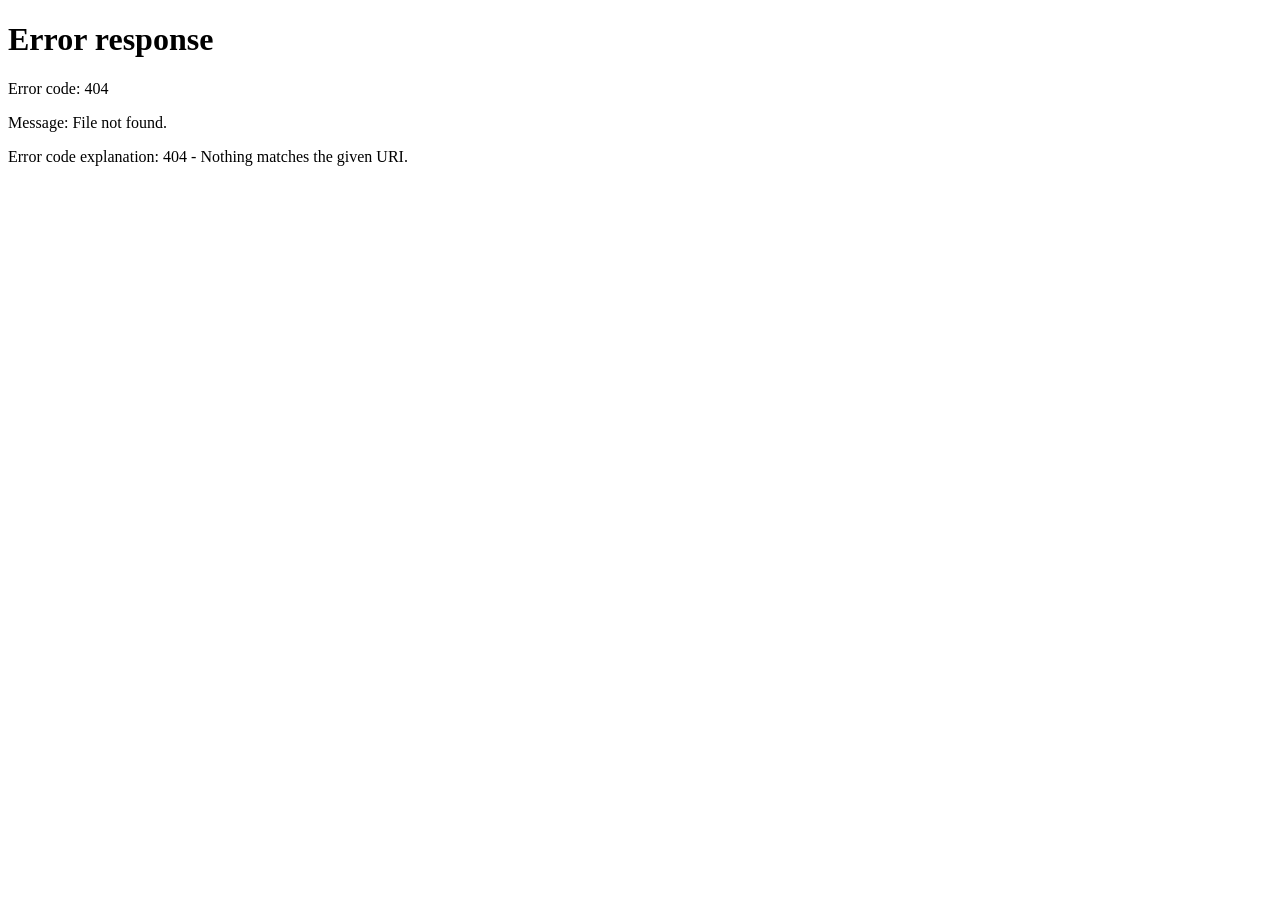
==== index.html @ bf9f5733 "Initial frontend push: Agency Social Hub UI, login, and operations scripts" ====
<!DOCTYPE html>
<html lang="en">
<head>
  <meta charset="UTF-8">
  <meta name="viewport" content="width=device-width, initial-scale=1.0">
  <title>Iryax Global | Social Media Publishing & Client Automation Engine</title>
  <link rel="stylesheet" href="styles.css?v=20261110_v3">
</head>
<body>
  <div class="app-layout">
    
    <!-- Sidebar -->
    <aside class="sidebar">
      <div class="brand">
        <div class="brand-icon">
          <svg viewBox="0 0 24 24" fill="none" stroke="currentColor" stroke-width="2.5" stroke-linecap="round" stroke-linejoin="round">
            <path d="M18 8A6 6 0 0 0 6 8c0 7-3 9-3 9h18s-3-2-3-9"></path>
            <path d="M13.73 21a2 2 0 0 1-3.46 0"></path>
          </svg>
        </div>
        <div>
          <div class="brand-title">
            Iryax Global
          </div>
          <span class="brand-badge">Agency Social Hub</span>
        </div>
      </div>

      <nav class="nav-menu">
        <div class="nav-section-title">Navigation</div>
        <button class="nav-btn active" data-tab="tab-activity">
          <svg viewBox="0 0 24 24" fill="none" stroke="currentColor" stroke-width="2"><path d="M22 12h-4l-3 9L9 3l-3 9H2"/></svg>
          <span>Live Activity</span>
        </button>
        <button class="nav-btn" data-tab="tab-clients">
          <svg viewBox="0 0 24 24" fill="none" stroke="currentColor" stroke-width="2"><path d="M17 21v-2a4 4 0 0 0-4-4H5a4 4 0 0 0-4 4v2"/><circle cx="9" cy="7" r="4"/><path d="M23 21v-2a4 4 0 0 0-3-3.87"/><path d="M16 3.13a4 4 0 0 1 0 7.75"/></svg>
          <span>Client Directory</span>
        </button>
        <button class="nav-btn" data-tab="tab-simulate">
          <svg viewBox="0 0 24 24" fill="none" stroke="currentColor" stroke-width="2"><polygon points="5 3 19 12 5 21 5 3"/></svg>
          <span>Send Post Alert</span>
        </button>
        
        <div class="nav-section-title" style="margin-top: 12px;">Configuration</div>
        <button class="nav-btn" data-tab="tab-settings">
          <svg viewBox="0 0 24 24" fill="none" stroke="currentColor" stroke-width="2"><circle cx="12" cy="12" r="3"/><path d="M19.4 15a1.65 1.65 0 0 0 .33 1.82l.06.06a2 2 0 0 1 0 2.83 2 2 0 0 1-2.83 0l-.06-.06a1.65 1.65 0 0 0-1.82-.33 1.65 1.65 0 0 0-1 1.51V21a2 2 0 0 1-2 2 2 2 0 0 1-2-2v-.09A1.65 1.65 0 0 0 9 19.4a1.65 1.65 0 0 0-1.82.33l-.06.06a2 2 0 0 1-2.83 0 2 2 0 0 1 0-2.83l.06-.06a1.65 1.65 0 0 0 .33-1.82 1.65 1.65 0 0 0-1.51-1H3a2 2 0 0 1-2-2 2 2 0 0 1 2-2h.09A1.65 1.65 0 0 0 4.6 9a1.65 1.65 0 0 0-.33-1.82l-.06-.06a2 2 0 0 1 0-2.83 2 2 0 0 1 2.83 0l.06.06a1.65 1.65 0 0 0 1.82.33H9a1.65 1.65 0 0 0 1-1.51V3a2 2 0 0 1 2-2 2 2 0 0 1 2 2v.09a1.65 1.65 0 0 0 1 1.51 1.65 1.65 0 0 0 1.82-.33l.06-.06a2 2 0 0 1 2.83 0 2 2 0 0 1 0 2.83l-.06.06a1.65 1.65 0 0 0-.33 1.82V9a1.65 1.65 0 0 0 1.51 1H21a2 2 0 0 1 2 2 2 2 0 0 1-2 2h-.09a1.65 1.65 0 0 0-1.51 1z"/></svg>
          <span>Meta API & Settings</span>
        </button>
      </nav>

      <div class="sidebar-footer">
        <div class="system-status-box">
          <span class="status-beacon"></span>
          <span id="connection-status" role="status">Checking connection…</span>
        </div>
      </div>
    </aside>

    <!-- Main Content -->
    <main class="main-content">
      
      <!-- Top Bar -->
      <div class="top-bar">
        <div class="top-bar-left">
          <h1 class="page-title" id="view-title">Live Activity & Notifications</h1>
          <p class="page-subtitle" id="view-subtitle">Real-time social media publishing events and automated client WhatsApp alerts.</p>
        </div>
        <div class="top-actions"><button class="btn btn-secondary" id="btn-logout">Sign out</button>
          <button class="btn btn-secondary" id="btn-refresh-data" title="Refresh all data">
            <svg viewBox="0 0 24 24" fill="none" stroke="currentColor" stroke-width="2"><polyline points="23 4 23 10 17 10"/><polyline points="1 20 1 14 7 14"/><path d="M3.51 9a9 9 0 0 1 14.85-3.36L23 10M1 14l4.64 4.36A9 9 0 0 0 20.49 15"/></svg>
            <span>Sync</span>
          </button>
          <button class="btn btn-primary" id="btn-quick-post">
            <svg viewBox="0 0 24 24" fill="none" stroke="currentColor" stroke-width="2"><line x1="12" y1="5" x2="12" y2="19"/><line x1="5" y1="12" x2="19" y2="12"/></svg>
            <span>Send Alert</span>
          </button>
        </div>
      </div>

      <!-- Tab 1: Live Activity -->
      <div id="tab-activity" class="tab-content active">
        <div class="metrics-row">
          <div class="metric-box">
            <div class="metric-top-bar">
              <span class="metric-header">Total Posts</span>
              <div class="metric-icon-wrap" style="color: #4f46e5; background: #eef2ff;">
                <svg viewBox="0 0 24 24" width="18" height="18" fill="none" stroke="currentColor" stroke-width="2"><rect x="2" y="2" width="20" height="20" rx="5" ry="5"/><path d="M16 11.37A4 4 0 1 1 12.63 8 4 4 0 0 1 16 11.37z"/></svg>
              </div>
            </div>
            <div class="metric-val" id="metric-total-posts">0</div>
            <div class="metric-sub">Published to Instagram & FB</div>
          </div>
          <div class="metric-box">
            <div class="metric-top-bar">
              <span class="metric-header">WhatsApp Alerts</span>
              <div class="metric-icon-wrap" style="color: #10b981; background: #ecfdf5;">
                <svg viewBox="0 0 24 24" width="18" height="18" fill="none" stroke="currentColor" stroke-width="2"><path d="M21 11.5a8.38 8.38 0 0 1-.9 3.8 8.5 8.5 0 0 1-7.6 4.7 8.38 8.38 0 0 1-3.8-.9L3 21l1.9-5.7a8.38 8.38 0 0 1-.9-3.8 8.5 8.5 0 0 1 4.7-7.6 8.38 8.38 0 0 1 3.8-.9h.5a8.48 8.48 0 0 1 8 8v.5z"/></svg>
              </div>
            </div>
            <div class="metric-val" id="metric-delivered-notifs">0</div>
            <div class="metric-sub">Confirmed alerts sent to clients</div>
          </div>
          <div class="metric-box">
            <div class="metric-top-bar">
              <span class="metric-header">Read Rate</span>
              <div class="metric-icon-wrap" style="color: #8b5cf6; background: #f5f3ff;">
                <svg viewBox="0 0 24 24" width="18" height="18" fill="none" stroke="currentColor" stroke-width="2"><polyline points="20 6 9 17 4 12"/></svg>
              </div>
            </div>
            <div class="metric-val" id="metric-read-rate">100%</div>
            <div class="metric-sub">Blue Ticks confirmed</div>
          </div>
          <div class="metric-box">
            <div class="metric-top-bar">
              <span class="metric-header">Directory Clients</span>
              <div class="metric-icon-wrap" style="color: #0284c7; background: #f0f9ff;">
                <svg viewBox="0 0 24 24" width="18" height="18" fill="none" stroke="currentColor" stroke-width="2"><path d="M17 21v-2a4 4 0 0 0-4-4H5a4 4 0 0 0-4 4v2"/><circle cx="9" cy="7" r="4"/><path d="M23 21v-2a4 4 0 0 0-3-3.87"/><path d="M16 3.13a4 4 0 0 1 0 7.75"/></svg>
              </div>
            </div>
            <div class="metric-val" id="metric-total-clients">0</div>
            <div class="metric-sub">Active in the client directory</div>
          </div>
        </div>

        <div class="card">
          <div class="card-toolbar">
            <div class="toolbar-left">
              <h3 class="card-title" style="font-size: 15px; font-weight: 700; color: #0f172a;">Recent Publishing & WhatsApp Log</h3>
            </div>
          </div>
          <div class="table-responsive">
            <table class="data-table">
              <thead>
                <tr>
                  <th>Post ID</th>
                  <th>Client</th>
                  <th>Platform</th>
                  <th>Caption</th>
                  <th>Status</th>
                  <th>WhatsApp Alert</th>
                  <th>Published At</th>
                  <th style="text-align: right;">Action</th>
                </tr>
              </thead>
              <tbody id="posts-table-body">
                <tr>
                  <td colspan="8" style="text-align: center; color: var(--text-muted); padding: 36px;">Loading recent activity...</td>
                </tr>
              </tbody>
            </table>
          </div>
        </div>
      </div>

      <!-- Tab 2: Clients (Excel) -->
      <div id="tab-clients" class="tab-content">
        <div class="card">
          <div class="card-toolbar">
            <div class="toolbar-left">
              <div class="search-box">
                <svg viewBox="0 0 24 24" fill="none" stroke="currentColor" stroke-width="2"><circle cx="11" cy="11" r="8"/><line x1="21" y1="21" x2="16.65" y2="16.65"/></svg>
                <input type="text" id="client-search-input" class="search-input" placeholder="Search by client, ID, Instagram handle, or phone...">
              </div>
              <span class="client-count-chip" id="client-count-chip">Synced from the client directory</span>
            </div>
            <div class="toolbar-actions">
              <button class="btn btn-secondary" id="btn-sync-instagram" style="gap: 8px;">
                <svg viewBox="0 0 24 24" width="16" height="16" fill="none" stroke="currentColor" stroke-width="2">
                  <rect x="2" y="2" width="20" height="20" rx="5" ry="5"/>
                  <path d="M16 11.37A4 4 0 1 1 12.63 8 4 4 0 0 1 16 11.37z"/>
                  <line x1="17.5" y1="6.5" x2="17.51" y2="6.5"/>
                </svg>
                <span>Sync Instagram Now</span>
              </button>
              <button class="btn btn-primary" id="btn-open-add-client">
                <svg viewBox="0 0 24 24" width="16" height="16" fill="none" stroke="currentColor" stroke-width="2"><line x1="12" y1="5" x2="12" y2="19"/><line x1="5" y1="12" x2="19" y2="12"/></svg>
                <span>Add Client</span>
              </button>
            </div>
          </div>
          
          <div class="table-responsive">
            <table class="data-table clients-directory-table">
              <thead>
                <tr>
                  <th style="width: 96px;">Client ID</th>
                  <th>Company / Client</th>
                  <th>Social Channels</th>
                  <th>WhatsApp Alert Recipients</th>
                  <th style="width: 100px;">Status</th>
                  <th style="text-align: right; width: 220px;">Actions</th>
                </tr>
              </thead>
              <tbody id="clients-table-body">
                <tr>
                  <td colspan="6" style="text-align: center; color: var(--text-muted); padding: 36px;">Reading the client directory...</td>
                </tr>
              </tbody>
            </table>
          </div>
        </div>
      </div>

      <!-- Tab 3: Send Alert Workflow -->
      <div id="tab-simulate" class="tab-content">
        <div class="card" style="max-width: 800px;">
          <div class="card-toolbar">
            <h3 class="card-title" style="font-size: 16px; font-weight: 700; color: #0f172a;">Send a Notification for an Existing Post</h3>
          </div>
          
          <div style="padding: 24px 24px 0 24px;">
            <div class="trust-banner">
              <svg viewBox="0 0 24 24" width="20" height="20" fill="none" stroke="#16a34a" stroke-width="2">
                <circle cx="12" cy="12" r="10"/><path d="M12 16v-4"/><path d="M12 8h.01"/>
              </svg>
              <div>
                <strong>Automated Client Routing:</strong> Select a client below. The system automatically reads their WhatsApp recipient number from <code>the client directory</code> and sends the alert through the sender configured in Settings.
              </div>
            </div>
          </div>

          <form id="simulate-form" style="padding: 16px 24px 24px 24px;">
            <div class="form-group">
              <label for="sim-select-client">Target Client (Resolved from the client directory)</label>
              <select id="sim-select-client" class="form-control">
                <!-- Dynamically populated from the client directory -->
              </select>
              <span class="form-hint">The client's Page ID and WhatsApp destination are matched dynamically.</span>
            </div>

            <div class="form-group">
              <label for="sim-post-caption">Post Caption</label>
              <textarea id="sim-post-caption" class="form-control" rows="3">Excited to announce our new update! Visit our website to learn more. #Announcement</textarea>
            </div>

            <div class="form-group">
              <label for="sim-post-url">Live Post URL</label>
              <input type="url" id="sim-post-url" class="form-control" placeholder="https://www.facebook.com/your-post-id" required>
            </div>

            <button type="submit" class="btn btn-primary btn-block" id="btn-submit-simulation" style="padding: 12px;">
              <span>Send WhatsApp Notification</span>
            </button>
          </form>

          <div id="simulation-result-box" style="display: none; padding: 0 24px 24px 24px;">
            <div class="diagnostic-alert success" id="sim-alert">
              <div>
                <strong id="sim-result-title" style="display: block; font-size: 14px;">Notification Dispatched Successfully</strong>
                <div id="sim-result-details" style="margin-top: 6px; font-size: 13px; line-height: 1.6;"></div>
              </div>
            </div>
          </div>
        </div>
      </div>

      <!-- Tab 4: Meta API Settings -->
      <div id="tab-settings" class="tab-content">
        <div style="max-width: 800px;">
          <div id="settings-feedback-box" style="display: none;" class="diagnostic-alert">
            <span id="settings-feedback-text"></span>
          </div>

          <div class="trust-banner">
            <svg viewBox="0 0 24 24" width="20" height="20" fill="none" stroke="currentColor" stroke-width="2">
              <path d="M12 22s8-4 8-10V5l-8-3-8 3v7c0 6 8 10 8 10z"/>
            </svg>
            <div>
              <strong>Secure Backend Storage:</strong> Credentials are saved directly into your local <code>.env</code> file. They are never exposed in browser source code.
            </div>
          </div>

          <div class="card">
            <div class="card-toolbar">
              <div>
                <h3 class="card-title" style="font-size: 16px; font-weight: 700; color: #0f172a;">Meta WhatsApp Cloud API Configuration</h3>
                <p style="font-size: 13px; color: var(--text-secondary); margin-top: 3px;">Active sender: <strong>+91 90104 80101</strong> (Iryax / Phone ID: 1356566347541367)</p>
              </div>
              <button class="btn btn-secondary" id="btn-test-wa-settings">
                <span>Test Connection</span>
              </button>
            </div>
            
            <form id="settings-form" style="padding: 24px;">
              <div class="form-group">
                <label for="cfg-phone-id">WhatsApp Phone Number ID</label>
                <input type="text" id="cfg-phone-id" class="form-control" placeholder="e.g. 1356566347541367">
                <span class="form-hint">Found in Meta Developer Portal ➔ WhatsApp ➔ API Setup</span>
              </div>

              <div class="form-group">
                <label for="cfg-waba-id">WhatsApp Business Account ID (WABA ID)</label>
                <input type="text" id="cfg-waba-id" class="form-control" placeholder="e.g. 1718319859454686">
              </div>

              <div class="form-group">
                <div style="display: flex; justify-content: space-between; align-items: center; margin-bottom: 6px;">
                  <label for="cfg-token" style="margin-bottom: 0;">Permanent Meta Access Token</label>
                  <span id="token-status-badge" class="badge badge-warning">Write-Only</span>
                </div>
                <input type="password" id="cfg-token" class="form-control" placeholder="•••••••••••••••• (Leave blank to keep active token)" autocomplete="new-password">
                <span class="form-hint">For 24/7 uninterrupted operation, generate a permanent System User Token in Meta Business Suite.</span>
              </div>

              <div class="form-group">
                <label for="cfg-slack">Slack Alerts Webhook URL (Optional)</label>
                <input type="url" id="cfg-slack" class="form-control" placeholder="https://hooks.slack.com/services/...">
              </div>

              <button type="submit" class="btn btn-primary" id="btn-save-cfg">
                <span>Save Configuration</span>
              </button>
            </form>
          </div>
        </div>
      </div>

    </main>
  </div>

  <!-- Add Client Modal -->
  <div class="modal-overlay" id="add-client-modal">
    <div class="modal-box">
      <div class="modal-head">
        <h3 class="card-title">Add Client to the client directory</h3>
        <button class="modal-close" id="btn-close-modal">&times;</button>
      </div>
      <form id="add-client-form" class="modal-body">
        <div class="form-group">
          <label for="new-client-id">Client ID</label>
          <input type="text" id="new-client-id" class="form-control" placeholder="e.g. CLIENT_006" required>
        </div>
        <div style="background: #f8fafc; border: 1px solid #e2e8f0; border-radius: 8px; padding: 12px; margin-bottom: 14px;">
          <div style="font-size: 11px; font-weight: 700; color: #475569; text-transform: uppercase; letter-spacing: 0.5px; margin-bottom: 8px;">Display Details (Company Info)</div>
          <div class="form-group" style="margin-bottom: 8px;">
            <label for="new-client-name">Company / Client Name</label>
            <input type="text" id="new-client-name" class="form-control" placeholder="e.g. Serum Lab" required>
          </div>
          <div class="form-group" style="margin-bottom: 0;">
            <label for="new-company-number">Company Phone Number <span style="font-weight: normal; color: var(--text-muted);">(For Info / Reference)</span></label>
            <div style="display: flex; align-items: center;">
              <span style="background: #e2e8f0; border: 1px solid #cbd5e1; border-right: none; border-radius: 6px 0 0 6px; padding: 0 10px; height: 38px; display: inline-flex; align-items: center; font-size: 14px; font-weight: 700; color: #475569;">+</span>
              <input type="tel" id="new-company-number" class="form-control" placeholder="919014424455" style="border-radius: 0 6px 6px 0; height: 38px;">
            </div>
            <span class="form-hint" style="font-size: 11px; color: var(--text-muted); margin-top: 3px; display: block;">Official company / office phone number for display & general reference.</span>
          </div>
        </div>
        <div class="form-group">
          <label for="new-page-id">Facebook Page ID <span style="font-weight: normal; color: var(--text-muted);">(Optional if Instagram provided)</span></label>
          <input type="text" id="new-page-id" class="form-control" placeholder="e.g. 116439281052574">
        </div>
        <div class="form-group">
          <label for="new-instagram-handle">Instagram Handle <span style="font-weight: normal; color: var(--text-muted);">(Optional if Facebook provided)</span></label>
          <input type="text" id="new-instagram-handle" class="form-control" placeholder="e.g. @serum_labs">
        </div>
        <div class="form-group">
          <label for="new-client-template" style="display: flex; justify-content: space-between; align-items: center;">
            <span>WhatsApp Message Template</span>
            <span style="font-size: 10px; font-weight: 600; color: #2563eb; background: #eff6ff; padding: 2px 7px; border-radius: 6px; text-transform: uppercase;">Per-client format</span>
          </label>
          <select id="new-client-template" class="form-control" style="font-size: 13px;">
            <option value="">Default (Photo Header + Post Link)</option>
            <option value="business_ig_media_link_alert">📸 Photo Header + Post Link (Image + URL)</option>
            <option value="business_post_link_exact">🔗 Post Link Alert (Text Only)</option>
            <option value="business_media_post_alert">🖼️ Photo Header Only (No URL)</option>
            <option value="business_compact_engagement">⚡ Compact Engagement (Clean Greeting + Post Link)</option>
            <option value="business_post_published_link_alert">📝 Detailed Post Alert (Greeting + Caption + Link)</option>
            <option value="tms_post_published_alert">🏢 TMS Service Alert (Team TMS Format)</option>
          </select>
          <span class="form-hint" style="font-size: 11px; color: var(--text-muted); margin-top: 3px; display: block;">Select which WhatsApp template format is dispatched when a post goes live.</span>
        </div>
        <div style="margin: 18px 0 10px 0; border-top: 1px solid #e2e8f0; padding-top: 14px;">
          <div style="display: flex; justify-content: space-between; align-items: center; margin-bottom: 8px;">
            <div>
              <span style="font-size: 12px; font-weight: 700; color: #334155; text-transform: uppercase; letter-spacing: 0.5px;">Contact Persons & WhatsApp Alert Numbers</span>
              <span style="display: block; font-size: 11px; color: var(--text-muted); margin-top: 2px;">Add as many recipients as needed. Every number gets personalized alerts with their own name.</span>
            </div>
            <button type="button" id="btn-add-contact-row" class="btn btn-xs btn-outline-primary" style="font-size: 11px; padding: 5px 12px; display: inline-flex; align-items: center; gap: 5px; border-radius: 6px; font-weight: 600;">
              <span style="font-weight: bold; font-size: 13px; line-height: 1;">+</span>
              <span>Add Recipient</span>
            </button>
          </div>
          <div id="new-contacts-list" style="display: flex; flex-direction: column; gap: 12px;"></div>
        </div>
        <button type="submit" class="btn btn-primary btn-block" style="margin-top: 16px; padding: 12px;">
          <span>Save Client</span>
        </button>
      </form>
    </div>
  </div>

  <!-- Edit Client Modal -->
  <div class="modal-overlay" id="edit-client-modal">
    <div class="modal-box">
      <div class="modal-head">
        <h3 class="card-title">Edit Client Details</h3>
        <button class="modal-close" id="btn-close-edit-modal">&times;</button>
      </div>
      <form id="edit-client-form" class="modal-body">
        <input type="hidden" id="edit-row-index">
        <div class="form-group">
          <label for="edit-client-id">Client ID</label>
          <input type="text" id="edit-client-id" class="form-control" required>
        </div>
        <div style="background: #f8fafc; border: 1px solid #e2e8f0; border-radius: 8px; padding: 12px; margin-bottom: 14px;">
          <div style="font-size: 11px; font-weight: 700; color: #475569; text-transform: uppercase; letter-spacing: 0.5px; margin-bottom: 8px;">Display Details (Company Info)</div>
          <div class="form-group" style="margin-bottom: 8px;">
            <label for="edit-client-name">Company / Client Name</label>
            <input type="text" id="edit-client-name" class="form-control" required>
          </div>
          <div class="form-group" style="margin-bottom: 0;">
            <label for="edit-company-number">Company Phone Number <span style="font-weight: normal; color: var(--text-muted);">(For Info / Reference)</span></label>
            <div style="display: flex; align-items: center;">
              <span style="background: #e2e8f0; border: 1px solid #cbd5e1; border-right: none; border-radius: 6px 0 0 6px; padding: 0 10px; height: 38px; display: inline-flex; align-items: center; font-size: 14px; font-weight: 700; color: #475569;">+</span>
              <input type="tel" id="edit-company-number" class="form-control" placeholder="919014424455" style="border-radius: 0 6px 6px 0; height: 38px;">
            </div>
            <span class="form-hint" style="font-size: 11px; color: var(--text-muted); margin-top: 3px; display: block;">Official company / office phone number for display & general reference.</span>
          </div>
        </div>
        <div class="form-group">
          <label for="edit-page-id">Facebook Page ID <span style="font-weight: normal; color: var(--text-muted);">(Optional if Instagram provided)</span></label>
          <input type="text" id="edit-page-id" class="form-control" placeholder="e.g. 116439281052574">
        </div>
        <div class="form-group">
          <label for="edit-instagram-handle">Instagram Handle / ID <span style="font-weight: normal; color: var(--text-muted);">(Optional if Facebook provided)</span></label>
          <input type="text" id="edit-instagram-handle" class="form-control" placeholder="e.g. @serum_labs">
        </div>
        <div class="form-group">
          <label for="edit-client-template" style="display: flex; justify-content: space-between; align-items: center;">
            <span>WhatsApp Message Template</span>
            <span style="font-size: 10px; font-weight: 600; color: #2563eb; background: #eff6ff; padding: 2px 7px; border-radius: 6px; text-transform: uppercase;">Per-client format</span>
          </label>
          <select id="edit-client-template" class="form-control" style="font-size: 13px;">
            <option value="">Default (Photo Header + Post Link)</option>
            <option value="business_ig_media_link_alert">📸 Photo Header + Post Link (Image + URL)</option>
            <option value="business_post_link_exact">🔗 Post Link Alert (Text Only)</option>
            <option value="business_media_post_alert">🖼️ Photo Header Only (No URL)</option>
            <option value="business_compact_engagement">⚡ Compact Engagement (Clean Greeting + Post Link)</option>
            <option value="business_post_published_link_alert">📝 Detailed Post Alert (Greeting + Caption + Link)</option>
            <option value="tms_post_published_alert">🏢 TMS Service Alert (Team TMS Format)</option>
          </select>
          <span class="form-hint" style="font-size: 11px; color: var(--text-muted); margin-top: 3px; display: block;">Select which WhatsApp template format is dispatched when a post goes live.</span>
        </div>
        <div style="margin: 18px 0 10px 0; border-top: 1px solid #e2e8f0; padding-top: 14px;">
          <div style="display: flex; justify-content: space-between; align-items: center; margin-bottom: 8px;">
            <div>
              <span style="font-size: 12px; font-weight: 700; color: #334155; text-transform: uppercase; letter-spacing: 0.5px;">Contact Persons & WhatsApp Alert Numbers</span>
              <span style="display: block; font-size: 11px; color: var(--text-muted); margin-top: 2px;">Add as many recipients as needed. Every number gets personalized alerts with their own name.</span>
            </div>
            <button type="button" id="btn-edit-add-contact-row" class="btn btn-xs btn-outline-primary" style="font-size: 11px; padding: 5px 12px; display: inline-flex; align-items: center; gap: 5px; border-radius: 6px; font-weight: 600;">
              <span style="font-weight: bold; font-size: 13px; line-height: 1;">+</span>
              <span>Add Recipient</span>
            </button>
          </div>
          <div id="edit-contacts-list" style="display: flex; flex-direction: column; gap: 12px;"></div>
        </div>
        <div class="form-group">
          <label for="edit-status">Status</label>
          <select id="edit-status" class="form-control">
            <option value="Active">Active</option>
            <option value="Inactive">Inactive</option>
          </select>
        </div>
        <div style="display: flex; gap: 10px; margin-top: 24px;">
          <button type="button" class="btn btn-secondary" style="flex: 1;" id="btn-cancel-edit-modal">Cancel</button>
          <button type="submit" class="btn btn-primary" style="flex: 2;">Save Changes</button>
        </div>
      </form>
    </div>
  </div>

  <!-- Display Details Modal -->
  <div class="modal-overlay" id="view-client-modal">
    <div class="modal-box" style="max-width: 680px;">
      <div class="modal-head">
        <div style="display: flex; align-items: center; gap: 8px;">
          <svg viewBox="0 0 24 24" width="20" height="20" fill="none" stroke="#4f46e5" stroke-width="2"><circle cx="12" cy="12" r="10"/><line x1="12" y1="16" x2="12" y2="12"/><line x1="12" y1="8" x2="12.01" y2="8"/></svg>
          <h3 class="card-title" style="margin: 0; font-size: 17px;">Client Display Details</h3>
        </div>
        <button class="modal-close" id="btn-close-view-modal">&times;</button>
      </div>
      <div class="modal-body" style="padding: 18px 22px;">
        <!-- Company Info Header Card -->
        <div style="background: linear-gradient(135deg, #f8fafc 0%, #f1f5f9 100%); border: 1px solid #e2e8f0; border-radius: 10px; padding: 14px 16px; margin-bottom: 12px; display: flex; justify-content: space-between; align-items: center;">
          <div style="display: flex; gap: 12px; align-items: center;">
            <div id="view-client-avatar" class="company-avatar" style="width: 44px; height: 44px; font-size: 16px; border-radius: 10px;">CL</div>
            <div>
              <h2 id="view-company-name" style="margin: 0; font-size: 17px; font-weight: 700; color: #0f172a;">Company Name</h2>
              <div style="display: flex; align-items: center; gap: 8px; margin-top: 4px;">
                <span class="code-chip" id="view-client-id" style="font-size: 11px;">ID</span>
                <span id="view-status-badge"></span>
              </div>
            </div>
          </div>
        </div>

        <!-- Details Grid -->
        <div style="display: grid; grid-template-columns: 1fr; gap: 12px; margin-bottom: 14px;">
          <div class="view-details-row">
            <!-- Company Phone for Info -->
            <div style="border: 1px solid #e2e8f0; border-radius: 8px; padding: 12px 14px; background: #ffffff;">
              <div style="font-size: 11px; font-weight: 700; color: #64748b; text-transform: uppercase; letter-spacing: 0.5px; margin-bottom: 6px; display: flex; justify-content: space-between; align-items: center; gap: 6px;">
                <span>Company Phone</span>
                <span style="background: #eef2ff; color: #4338ca; padding: 1px 6px; border-radius: 4px; font-size: 9.5px; font-weight: 600; white-space: nowrap;">Office Reference</span>
              </div>
              <div id="view-company-phone-box" style="font-size: 14px; font-weight: 600; color: #1e293b; font-family: var(--font-mono); display: flex; align-items: center; flex-wrap: wrap; gap: 6px;">
                <!-- Filled via JS -->
              </div>
            </div>

            <!-- Social Media Channels -->
            <div style="border: 1px solid #e2e8f0; border-radius: 8px; padding: 12px 14px; background: #ffffff;">
              <div style="font-size: 11px; font-weight: 700; color: #64748b; text-transform: uppercase; letter-spacing: 0.5px; margin-bottom: 6px;">Connected Channels</div>
              <div style="display: flex; gap: 8px; flex-wrap: wrap;" id="view-social-channels">
                <!-- Filled via JS -->
              </div>
            </div>
          </div>

          <!-- Alert Recipients -->
          <div style="border: 1px solid #e2e8f0; border-radius: 8px; padding: 12px 14px; background: #ffffff;">
            <div style="font-size: 11px; font-weight: 700; color: #64748b; text-transform: uppercase; letter-spacing: 0.5px; margin-bottom: 8px; display: flex; justify-content: space-between; align-items: center;">
              <span>WhatsApp Alert Recipients</span>
              <span style="font-size: 10.5px; font-weight: normal; color: var(--text-muted); text-transform: none; letter-spacing: 0;">Receive live post publication alerts</span>
            </div>
            <div id="view-contacts-list" style="display: flex; flex-direction: column; gap: 6px;">
              <!-- Filled via JS -->
            </div>
          </div>

          <!-- Approved WhatsApp Alert Preview -->
          <div style="border: 1px solid #c7d2fe; border-radius: 8px; padding: 12px 14px; background: #f8faff;">
            <div style="font-size: 11px; font-weight: 700; color: #4338ca; text-transform: uppercase; letter-spacing: 0.5px; margin-bottom: 8px; display: flex; justify-content: space-between; align-items: center; gap: 8px;">
              <span style="display: flex; align-items: center; gap: 6px;">
                <svg viewBox="0 0 24 24" width="14" height="14" fill="none" stroke="currentColor" stroke-width="2"><path d="M21 15a2 2 0 0 1-2 2H7l-4 4V5a2 2 0 0 1 2-2h14a2 2 0 0 1 2 2z"/></svg>
                WhatsApp Notification Preview
              </span>
              <span style="background: #ecfdf5; color: #047857; padding: 2px 8px; border-radius: 4px; font-size: 10px; font-weight: 700; white-space: nowrap;">Meta Approved</span>
            </div>
            <div id="view-template-preview" style="font-family: -apple-system, BlinkMacSystemFont, 'Segoe UI', Roboto, Helvetica, Arial, sans-serif; font-size: 13px; line-height: 1.5; color: #1e293b;">
              <!-- Filled via JS -->
            </div>
          </div>
        </div>

        <div style="display: flex; gap: 10px; margin-top: 8px;">
          <button type="button" class="btn btn-secondary" style="flex: 1;" id="btn-close-view-modal-2">Close</button>
          <button type="button" class="btn btn-primary" style="flex: 1;" id="btn-view-edit-shortcut">
            <svg viewBox="0 0 24 24" width="13" height="13" fill="none" stroke="currentColor" stroke-width="2"><path d="M12 20h9"/><path d="M16.5 3.5a2.121 2.121 0 0 1 3 3L7 19l-4 1 1-4L16.5 3.5z"/></svg>
            <span>Edit This Client</span>
          </button>
        </div>
      </div>
    </div>
  </div>

  <!-- Toast Notification Container -->
  <div class="toast-container" id="toast-container" role="status" aria-live="polite"></div>

  <script src="/static/operations.js"></script><script src="app.js?v=20261110_v12"></script>
</body>
</html>
---- styles.css ----
/* ==============================================================================
   IRYAX ENTERPRISE SOCIAL AUTOMATION HUB - DESIGN SYSTEM
   Ultra-modern, polished B2B SaaS interface inspired by Stripe, Linear, and Vercel.
   ============================================================================== */

@import url('https://fonts.googleapis.com/css2?family=Plus+Jakarta+Sans:wght@400;500;600;700;800&family=JetBrains+Mono:wght@400;500;600&display=swap');

:root {
  /* Slate & Enterprise Neutral Tokens */
  --bg-app: #f8fafc;
  --bg-sidebar: #0f172a;
  --bg-sidebar-hover: #1e293b;
  --bg-sidebar-active: #334155;
  --bg-card: #ffffff;
  --bg-surface: #f8fafc;
  --bg-surface-elevated: #ffffff;
  --bg-hover: #f1f5f9;
  
  --border-color: #e2e8f0;
  --border-light: #f1f5f9;
  --border-dark: #cbd5e1;
  
  --text-primary: #0f172a;
  --text-secondary: #475569;
  --text-muted: #64748b;
  --text-inverse: #ffffff;
  
  /* Brand Gradients & Accents */
  --primary: #4f46e5;
  --primary-hover: #4338ca;
  --primary-light: #eef2ff;
  --primary-border: #c7d2fe;
  --primary-gradient: linear-gradient(135deg, #4f46e5 0%, #3b82f6 100%);
  --brand-gradient: linear-gradient(135deg, #0ea5e9 0%, #6366f1 50%, #a855f7 100%);
  
  /* Social Media Platform Colors */
  --instagram-gradient: linear-gradient(45deg, #f09433 0%, #e6683c 25%, #dc2743 50%, #cc2366 75%, #bc1888 100%);
  --instagram-bg: #fdf2f8;
  --instagram-text: #be185d;
  --instagram-border: #fbcfe8;
  
  --facebook-color: #1877f2;
  --facebook-bg: #eff6ff;
  --facebook-border: #bfdbfe;
  
  --whatsapp-color: #128c7e;
  --whatsapp-bg: #f0fdf4;
  --whatsapp-border: #bbf7d0;
  --whatsapp-text: #166534;
  
  /* Semantic Status Colors */
  --success: #10b981;
  --success-bg: #ecfdf5;
  --success-border: #a7f3d0;
  --success-text: #065f46;
  
  --warning: #f59e0b;
  --warning-bg: #fffbeb;
  --warning-border: #fde68a;
  --warning-text: #92400e;
  
  --danger: #ef4444;
  --danger-bg: #fef2f2;
  --danger-border: #fecaca;
  --danger-text: #991b1b;
  
  --info: #0284c7;
  --info-bg: #f0f9ff;
  --info-border: #bae6fd;
  --info-text: #0369a1;

  --font-sans: 'Plus Jakarta Sans', -apple-system, BlinkMacSystemFont, 'Segoe UI', Roboto, sans-serif;
  --font-mono: 'JetBrains Mono', 'SF Mono', Consolas, monospace;
  
  --radius-xs: 4px;
  --radius-sm: 6px;
  --radius-md: 10px;
  --radius-lg: 14px;
  --radius-xl: 18px;
  --radius-full: 9999px;

  --shadow-sm: 0 1px 2px 0 rgba(15, 23, 42, 0.05);
  --shadow-md: 0 4px 6px -1px rgba(15, 23, 42, 0.06), 0 2px 4px -2px rgba(15, 23, 42, 0.04);
  --shadow-lg: 0 10px 15px -3px rgba(15, 23, 42, 0.08), 0 4px 6px -4px rgba(15, 23, 42, 0.03);
  --shadow-xl: 0 20px 25px -5px rgba(15, 23, 42, 0.1), 0 8px 10px -6px rgba(15, 23, 42, 0.04);
}

* {
  box-sizing: border-box;
  margin: 0;
  padding: 0;
}

body {
  font-family: var(--font-sans);
  background-color: var(--bg-app);
  color: var(--text-primary);
  line-height: 1.5;
  -webkit-font-smoothing: antialiased;
  -moz-osx-font-smoothing: grayscale;
  overflow-x: hidden;
}

/* App Layout */
.app-layout {
  display: flex;
  min-height: 100vh;
}

/* ==============================================================================
   Sidebar Navigation (Enterprise Dark Slate)
   ============================================================================== */
.sidebar {
  width: 270px;
  background-color: var(--bg-sidebar);
  color: #94a3b8;
  display: flex;
  flex-direction: column;
  padding: 24px 16px;
  flex-shrink: 0;
  position: relative;
  z-index: 10;
  box-shadow: 2px 0 12px rgba(0, 0, 0, 0.15);
}

.brand {
  display: flex;
  align-items: center;
  gap: 12px;
  padding: 4px 8px 24px 8px;
  border-bottom: 1px solid rgba(255, 255, 255, 0.08);
  margin-bottom: 20px;
}

.brand-icon {
  width: 40px;
  height: 40px;
  border-radius: var(--radius-md);
  background: var(--brand-gradient);
  display: flex;
  align-items: center;
  justify-content: center;
  color: #ffffff;
  font-weight: 800;
  box-shadow: 0 4px 12px rgba(99, 102, 241, 0.35);
  flex-shrink: 0;
}

.brand-icon svg {
  width: 22px;
  height: 22px;
  stroke: #ffffff;
}

.brand-title {
  font-size: 15.5px;
  font-weight: 700;
  color: #ffffff;
  letter-spacing: -0.3px;
  display: flex;
  align-items: center;
  gap: 6px;
}

.brand-badge {
  display: inline-block;
  font-size: 11px;
  color: #94a3b8;
  font-weight: 500;
  letter-spacing: 0.2px;
}

.nav-menu {
  display: flex;
  flex-direction: column;
  gap: 6px;
  flex: 1;
}

.nav-section-title {
  font-size: 11px;
  font-weight: 700;
  text-transform: uppercase;
  letter-spacing: 0.8px;
  color: #64748b;
  padding: 12px 14px 4px 14px;
}

.nav-btn {
  display: flex;
  align-items: center;
  gap: 12px;
  padding: 11px 14px;
  border-radius: var(--radius-md);
  background: transparent;
  border: none;
  color: #94a3b8;
  font-size: 13.5px;
  font-weight: 600;
  cursor: pointer;
  transition: all 0.18s cubic-bezier(0.4, 0, 0.2, 1);
  text-align: left;
  position: relative;
}

.nav-btn svg {
  width: 18px;
  height: 18px;
  flex-shrink: 0;
  transition: transform 0.18s ease;
}

.nav-btn:hover {
  background-color: var(--bg-sidebar-hover);
  color: #f8fafc;
  transform: translateX(2px);
}

.nav-btn:hover svg {
  transform: scale(1.08);
}

.nav-btn.active {
  background: linear-gradient(135deg, rgba(79, 70, 229, 0.3) 0%, rgba(59, 130, 246, 0.2) 100%);
  color: #ffffff;
  font-weight: 700;
  border-left: 3px solid #6366f1;
}

.nav-btn.active svg {
  color: #818cf8;
}

.sidebar-footer {
  padding-top: 16px;
  border-top: 1px solid rgba(255, 255, 255, 0.08);
  display: flex;
  flex-direction: column;
  gap: 10px;
}

.system-status-box {
  display: flex;
  align-items: center;
  gap: 10px;
  padding: 10px 14px;
  border-radius: var(--radius-md);
  background: rgba(255, 255, 255, 0.04);
  border: 1px solid rgba(255, 255, 255, 0.06);
  font-size: 12px;
  color: #cbd5e1;
  font-weight: 600;
}

.status-beacon {
  width: 9px;
  height: 9px;
  background-color: #10b981;
  border-radius: 50%;
  position: relative;
  box-shadow: 0 0 0 3px rgba(16, 185, 129, 0.2);
  animation: pulse-beacon 2s infinite;
}

@keyframes pulse-beacon {
  0% { box-shadow: 0 0 0 0 rgba(16, 185, 129, 0.5); }
  70% { box-shadow: 0 0 0 6px rgba(16, 185, 129, 0); }
  100% { box-shadow: 0 0 0 0 rgba(16, 185, 129, 0); }
}

/* ==============================================================================
   Main Content Layout
   ============================================================================== */
.main-content {
  flex: 1;
  padding: 30px 40px;
  overflow-y: auto;
  max-width: 100%;
}

.top-bar {
  display: flex;
  align-items: center;
  justify-content: space-between;
  margin-bottom: 30px;
  gap: 16px;
}

.top-bar-left {
  display: flex;
  flex-direction: column;
  gap: 4px;
}

.page-title {
  font-size: 26px;
  font-weight: 800;
  color: var(--text-primary);
  letter-spacing: -0.6px;
}

.page-subtitle {
  font-size: 13.5px;
  color: var(--text-secondary);
  font-weight: 500;
}

.top-actions {
  display: flex;
  gap: 10px;
  align-items: center;
}

/* ==============================================================================
   Button Components
   ============================================================================== */
.btn {
  display: inline-flex;
  align-items: center;
  justify-content: center;
  gap: 8px;
  padding: 9px 18px;
  border-radius: var(--radius-md);
  font-size: 13.5px;
  font-weight: 600;
  cursor: pointer;
  transition: all 0.18s cubic-bezier(0.4, 0, 0.2, 1);
  border: 1px solid transparent;
  box-shadow: var(--shadow-sm);
  text-decoration: none;
  font-family: inherit;
}

.btn svg {
  width: 16px;
  height: 16px;
  flex-shrink: 0;
}

.btn-primary {
  background: var(--primary-gradient);
  color: #ffffff;
  border-color: rgba(255, 255, 255, 0.1);
  box-shadow: 0 2px 6px rgba(79, 70, 229, 0.3);
}

.btn-primary:hover {
  background: linear-gradient(135deg, #4338ca 0%, #2563eb 100%);
  box-shadow: 0 4px 12px rgba(79, 70, 229, 0.4);
  transform: translateY(-1px);
}

.btn-secondary {
  background-color: #ffffff;
  border-color: var(--border-color);
  color: var(--text-secondary);
}

.btn-secondary:hover {
  background-color: var(--bg-surface);
  color: var(--text-primary);
  border-color: var(--border-dark);
  box-shadow: var(--shadow-md);
}

.btn-sm {
  padding: 6px 12px;
  font-size: 12.5px;
  border-radius: var(--radius-sm);
}

.btn-outline-primary {
  background-color: #ffffff;
  border: 1px solid #c7d2fe;
  color: #4338ca;
  font-weight: 600;
}

.btn-outline-primary:hover {
  background-color: #eef2ff;
  border-color: #818cf8;
  color: #3730a3;
}

.btn-outline-danger {
  background-color: #ffffff;
  border: 1px solid #fecaca;
  color: #b91c1c;
  font-weight: 600;
}

.btn-outline-danger:hover {
  background-color: #fef2f2;
  border-color: #f87171;
  color: #991b1b;
}

.btn-block {
  width: 100%;
}

/* ==============================================================================
   Metric Cards Overview
   ============================================================================== */
.metrics-row {
  display: grid;
  grid-template-columns: repeat(4, 1fr);
  gap: 18px;
  margin-bottom: 28px;
}

.metric-box {
  background: var(--bg-card);
  border: 1px solid var(--border-color);
  border-radius: var(--radius-lg);
  padding: 22px 24px;
  box-shadow: var(--shadow-sm);
  position: relative;
  overflow: hidden;
  transition: transform 0.2s ease, box-shadow 0.2s ease;
}

.metric-box::before {
  content: "";
  position: absolute;
  top: 0;
  left: 0;
  right: 0;
  height: 3px;
  background: var(--primary-gradient);
  opacity: 0;
  transition: opacity 0.2s ease;
}

.metric-box:hover {
  transform: translateY(-2px);
  box-shadow: var(--shadow-md);
}

.metric-box:hover::before {
  opacity: 1;
}

.metric-top-bar {
  display: flex;
  align-items: center;
  justify-content: space-between;
  margin-bottom: 12px;
}

.metric-header {
  font-size: 12px;
  color: var(--text-muted);
  font-weight: 700;
  text-transform: uppercase;
  letter-spacing: 0.6px;
}

.metric-icon-wrap {
  width: 34px;
  height: 34px;
  border-radius: var(--radius-md);
  display: flex;
  align-items: center;
  justify-content: center;
  background: var(--bg-surface);
  color: var(--primary);
}

.metric-val {
  font-size: 32px;
  font-weight: 800;
  color: var(--text-primary);
  letter-spacing: -1px;
  line-height: 1.1;
  margin-bottom: 6px;
  font-feature-settings: "tnum";
}

.metric-sub {
  font-size: 12.5px;
  color: var(--text-muted);
  font-weight: 500;
}

/* ==============================================================================
   Cards & Toolbar
   ============================================================================== */
.card {
  background: var(--bg-card);
  border: 1px solid var(--border-color);
  border-radius: var(--radius-lg);
  box-shadow: var(--shadow-sm);
  overflow: hidden;
  margin-bottom: 24px;
}

.card-toolbar {
  padding: 18px 24px;
  border-bottom: 1px solid var(--border-color);
  display: flex;
  align-items: center;
  justify-content: space-between;
  gap: 16px;
  background-color: #ffffff;
  flex-wrap: wrap;
}

.toolbar-left {
  display: flex;
  align-items: center;
  gap: 14px;
  flex: 1;
  min-width: 280px;
}

.search-box {
  position: relative;
  flex: 1;
  max-width: 420px;
}

.search-box svg {
  position: absolute;
  left: 14px;
  top: 50%;
  transform: translateY(-50%);
  width: 16px;
  height: 16px;
  color: var(--text-muted);
  pointer-events: none;
}

.search-input {
  width: 100%;
  padding: 9px 14px 9px 38px;
  background-color: var(--bg-surface);
  border: 1px solid var(--border-color);
  border-radius: var(--radius-md);
  font-size: 13.5px;
  color: var(--text-primary);
  font-family: inherit;
  transition: all 0.15s ease;
}

.search-input:focus {
  outline: none;
  background-color: #ffffff;
  border-color: var(--primary);
  box-shadow: 0 0 0 3px rgba(79, 70, 229, 0.12);
}

.client-count-chip {
  display: inline-flex;
  align-items: center;
  gap: 6px;
  padding: 5px 12px;
  border-radius: var(--radius-full);
  background-color: #f1f5f9;
  border: 1px solid #e2e8f0;
  font-size: 12px;
  font-weight: 600;
  color: #475569;
}

.toolbar-actions {
  display: flex;
  align-items: center;
  gap: 10px;
}

/* ==============================================================================
   Data Table Styling (Clean & High Contrast)
   ============================================================================== */
.table-responsive {
  width: 100%;
  overflow-x: auto;
}

.data-table {
  width: 100%;
  border-collapse: separate;
  border-spacing: 0;
  text-align: left;
  font-size: 13.5px;
}

.data-table th {
  padding: 12px 14px;
  background-color: #f8fafc;
  color: #475569;
  font-weight: 700;
  border-bottom: 1px solid var(--border-color);
  font-size: 11px;
  text-transform: uppercase;
  letter-spacing: 0.6px;
  white-space: nowrap;
}

.data-table td {
  padding: 12px 14px;
  border-bottom: 1px solid var(--border-light);
  color: var(--text-secondary);
  vertical-align: middle;
  background-color: #ffffff;
  transition: background-color 0.12s ease;
}

.data-table tbody tr:hover td {
  background-color: #f8fafc;
}

.data-table tbody tr:last-child td {
  border-bottom: none;
}

/* Table Specific Cell Components */
.company-cell {
  display: flex;
  align-items: center;
  gap: 12px;
}

.company-avatar {
  width: 34px;
  height: 34px;
  border-radius: var(--radius-md);
  background: linear-gradient(135deg, #e0e7ff 0%, #c7d2fe 100%);
  color: #3730a3;
  font-size: 13px;
  font-weight: 700;
  display: flex;
  align-items: center;
  justify-content: center;
  flex-shrink: 0;
  border: 1px solid #c7d2fe;
}

.company-name {
  font-weight: 700;
  color: #0f172a;
  font-size: 14px;
  letter-spacing: -0.2px;
}

.code-chip {
  display: inline-flex;
  align-items: center;
  padding: 4px 9px;
  border-radius: var(--radius-sm);
  background-color: #f1f5f9;
  border: 1px solid #e2e8f0;
  font-family: var(--font-mono);
  font-size: 12px;
  font-weight: 600;
  color: #334155;
  white-space: nowrap;
}

.social-badge {
  display: inline-flex;
  align-items: center;
  gap: 6px;
  padding: 5px 11px;
  border-radius: var(--radius-full);
  font-size: 12px;
  font-weight: 600;
  text-decoration: none;
  transition: all 0.15s ease;
}

.social-badge-instagram {
  background-color: var(--instagram-bg);
  color: var(--instagram-text);
  border: 1px solid var(--instagram-border);
}

.social-badge-instagram:hover {
  background-color: #fce7f3;
  color: #9d174d;
}

.social-badge-facebook {
  background-color: var(--facebook-bg);
  color: var(--facebook-color);
  border: 1px solid var(--facebook-border);
}

.social-badge-facebook:hover {
  background-color: #dbeafe;
}

.phone-badge {
  display: inline-flex;
  align-items: center;
  gap: 6px;
  padding: 5px 11px;
  border-radius: var(--radius-full);
  background-color: var(--whatsapp-bg);
  border: 1px solid var(--whatsapp-border);
  color: var(--whatsapp-text);
  font-family: var(--font-mono);
  font-size: 12px;
  font-weight: 600;
  text-decoration: none;
  transition: all 0.15s ease;
}

.phone-badge:hover {
  background-color: #dcfce7;
  border-color: #86efac;
}

.phone-badge svg {
  width: 14px;
  height: 14px;
  color: var(--whatsapp-color);
}

/* Status Badges */
.badge {
  display: inline-flex;
  align-items: center;
  gap: 6px;
  padding: 4px 10px;
  border-radius: var(--radius-full);
  font-size: 12px;
  font-weight: 600;
  line-height: 1.4;
  white-space: nowrap;
}

.badge-dot {
  width: 6px;
  height: 6px;
  border-radius: 50%;
  display: inline-block;
}

.badge-success {
  background: var(--success-bg);
  color: var(--success-text);
  border: 1px solid var(--success-border);
}
.badge-success .badge-dot { background-color: var(--success); }

.badge-warning {
  background: var(--warning-bg);
  color: var(--warning-text);
  border: 1px solid var(--warning-border);
}
.badge-warning .badge-dot { background-color: var(--warning); }

.badge-danger {
  background: var(--danger-bg);
  color: var(--danger-text);
  border: 1px solid var(--danger-border);
}
.badge-danger .badge-dot { background-color: var(--danger); }

.badge-info {
  background: var(--info-bg);
  color: var(--info-text);
  border: 1px solid var(--info-border);
}
.badge-info .badge-dot { background-color: var(--info); }

.badge-secondary {
  background: #f1f5f9;
  color: #475569;
  border: 1px solid #cbd5e1;
}

.actions-cell {
  display: flex;
  gap: 6px;
  justify-content: flex-end;
  align-items: center;
  flex-wrap: nowrap;
}

.actions-cell .btn {
  white-space: nowrap;
}

.clients-directory-table td {
  padding: 14px;
  vertical-align: middle;
}

.company-meta-row {
  display: flex;
  flex-wrap: wrap;
  align-items: center;
  gap: 6px;
  margin-top: 4px;
}

.company-phone-chip {
  display: inline-flex;
  align-items: center;
  gap: 4px;
  font-size: 11px;
  font-family: var(--font-mono);
  font-weight: 500;
  color: #475569;
  background: #f1f5f9;
  border: 1px solid #e2e8f0;
  border-radius: 4px;
  padding: 2px 6px;
}

.template-chip {
  display: inline-flex;
  align-items: center;
  gap: 4px;
  font-size: 10.5px;
  font-weight: 600;
  padding: 2px 7px;
  border-radius: 4px;
  background: #f8fafc;
  color: #475569;
  border: 1px solid #e2e8f0;
}

.template-chip-custom {
  background: #eff6ff;
  color: #1d4ed8;
  border-color: #bfdbfe;
}

.channels-stack {
  display: flex;
  flex-direction: column;
  align-items: flex-start;
  gap: 6px;
}

.recipients-stack {
  display: flex;
  flex-direction: column;
  gap: 6px;
}

.recipient-row {
  display: flex;
  align-items: center;
  flex-wrap: wrap;
  gap: 8px;
}

.recipient-title-chip {
  font-weight: 700;
  font-size: 10.5px;
  background: #f1f5f9;
  border: 1px solid #cbd5e1;
  color: #334155;
  border-radius: 4px;
  padding: 2px 6px;
  min-width: 30px;
  text-align: center;
}

.recipient-name-text {
  color: var(--text-primary);
  font-weight: 600;
  font-size: 13px;
  min-width: 115px;
}

.phone-badge-compact {
  padding: 3px 10px;
  font-size: 12px;
}

.client-row-inactive td {
  opacity: 0.78;
}

.client-row-inactive:hover td {
  opacity: 1;
}

/* ==============================================================================
   Forms & Inputs
   ============================================================================== */
.form-group {
  margin-bottom: 20px;
}

.form-group label {
  display: block;
  font-size: 13.5px;
  font-weight: 700;
  color: var(--text-primary);
  margin-bottom: 7px;
}

.form-control {
  width: 100%;
  padding: 10px 14px;
  background-color: #ffffff;
  border: 1px solid var(--border-color);
  border-radius: var(--radius-md);
  color: var(--text-primary);
  font-size: 14px;
  font-family: inherit;
  box-shadow: var(--shadow-sm);
  transition: all 0.15s ease;
}

.form-control:focus {
  outline: none;
  border-color: var(--primary);
  box-shadow: 0 0 0 3px rgba(79, 70, 229, 0.15);
}

.form-hint {
  font-size: 12px;
  color: var(--text-muted);
  margin-top: 5px;
  display: block;
}

/* Tab Management */
.tab-content {
  display: none;
}

.tab-content.active {
  display: block;
  animation: fadeIn 0.2s ease-in-out;
}

@keyframes fadeIn {
  from { opacity: 0; transform: translateY(4px); }
  to { opacity: 1; transform: translateY(0); }
}

/* ==============================================================================
   Modals
   ============================================================================== */
.modal-overlay {
  display: none;
  position: fixed;
  inset: 0;
  background: rgba(15, 23, 42, 0.65);
  backdrop-filter: blur(4px);
  z-index: 100;
  align-items: center;
  justify-content: center;
  padding: 20px;
}

.modal-overlay.open {
  display: flex;
}

.modal-box {
  background: #ffffff;
  border: 1px solid var(--border-color);
  border-radius: var(--radius-xl);
  width: 100%;
  max-width: 560px;
  max-height: 90vh;
  display: flex;
  flex-direction: column;
  overflow: hidden;
  box-shadow: var(--shadow-xl);
  animation: modalScale 0.2s ease-out;
}

@keyframes modalScale {
  from { opacity: 0; transform: scale(0.96); }
  to { opacity: 1; transform: scale(1); }
}

.modal-head {
  padding: 16px 24px;
  border-bottom: 1px solid var(--border-color);
  display: flex;
  align-items: center;
  justify-content: space-between;
  background: #f8fafc;
  flex-shrink: 0;
}

.modal-head .card-title {
  font-size: 17px;
  font-weight: 700;
  color: #0f172a;
}

.modal-body {
  padding: 22px 24px;
  overflow-y: auto;
  flex: 1;
}

.view-details-row {
  display: grid;
  grid-template-columns: 1fr 1fr;
  gap: 12px;
}

@media (max-width: 600px) {
  .view-details-row {
    grid-template-columns: 1fr;
  }
}

.modal-close {
  background: transparent;
  border: none;
  color: var(--text-muted);
  font-size: 24px;
  cursor: pointer;
  line-height: 1;
  border-radius: var(--radius-sm);
  padding: 4px;
  display: flex;
  align-items: center;
  justify-content: center;
  transition: all 0.15s ease;
}

.modal-close:hover {
  color: var(--text-primary);
  background-color: #e2e8f0;
}

/* ==============================================================================
   Toast Notifications System
   ============================================================================== */
.toast-container {
  position: fixed;
  bottom: 24px;
  right: 24px;
  z-index: 1000;
  display: flex;
  flex-direction: column;
  gap: 10px;
  pointer-events: none;
}

.toast {
  background: #ffffff;
  border: 1px solid var(--border-color);
  border-radius: var(--radius-md);
  padding: 14px 18px;
  display: flex;
  align-items: center;
  gap: 12px;
  box-shadow: var(--shadow-lg);
  font-size: 13.5px;
  font-weight: 600;
  color: var(--text-primary);
  pointer-events: auto;
  animation: toastSlide 0.25s cubic-bezier(0.16, 1, 0.3, 1);
  min-width: 300px;
  max-width: 440px;
}

@keyframes toastSlide {
  from { opacity: 0; transform: translateY(12px) scale(0.95); }
  to { opacity: 1; transform: translateY(0) scale(1); }
}

.toast.toast-success {
  border-left: 4px solid var(--success);
}

.toast.toast-danger {
  border-left: 4px solid var(--danger);
}

.toast.toast-info {
  border-left: 4px solid var(--primary);
}

/* Trust Banner */
.trust-banner {
  background-color: #f0fdf4;
  border: 1px solid #bbf7d0;
  border-radius: var(--radius-md);
  padding: 14px 18px;
  margin-bottom: 20px;
  display: flex;
  align-items: center;
  gap: 12px;
  font-size: 13.5px;
  color: #166534;
}

/* Responsive */
@media (max-width: 1024px) {
  .app-layout { flex-direction: column; }
  .sidebar { width: 100%; box-shadow: none; border-bottom: 1px solid rgba(255, 255, 255, 0.1); }
  .metrics-row { grid-template-columns: repeat(2, 1fr); }
  .main-content { padding: 24px 20px; }
}

@media (max-width: 640px) {
  .metrics-row { grid-template-columns: 1fr; }
  .top-bar { flex-direction: column; align-items: stretch; }
  .card-toolbar { flex-direction: column; align-items: stretch; }
}

/* Accessibility and compact screens */
:focus-visible { outline: 3px solid #6366f1; outline-offset: 3px; }
.metric-box { border-top: 3px solid #e0e7ff; }
.page-title { letter-spacing: -0.035em; }
.system-status-box { line-height: 1.6; }
@media (max-width: 640px) {
  .main-content { padding: 20px 12px; min-width: 0; }
  .sidebar { position: relative; height: auto; min-height: auto; }
  .nav-menu { display: grid; grid-template-columns: 1fr 1fr; gap: 4px; }
  .nav-section-title { grid-column: 1 / -1; }
  .toast { min-width: 0; max-width: calc(100vw - 32px); }
  .toast-container { right: 16px; bottom: 16px; }
  .modal-content { max-height: 90dvh; overflow-y: auto; }
}
@media (prefers-reduced-motion: reduce) {
  *, *::before, *::after { animation-duration: 0.01ms !important; transition-duration: 0.01ms !important; }
}

.operations-form { display:grid;grid-template-columns:1fr 1fr;gap:16px;margin-top:20px; }
.operations-form label { display:flex;flex-direction:column;gap:8px;font-size:13px;font-weight:600; }
.operation-feedback { margin:16px 0;line-height:1.7;overflow-wrap:anywhere; }
.operations-form label:has(input[type="checkbox"]) { flex-direction:row;align-items:center; }
.operations-form input[type="checkbox"] { width:16px;height:16px;flex:0 0 16px; }
#queue-body td { padding:14px 12px;border-top:1px solid var(--border-color);font-size:13px;overflow-wrap:anywhere; }
#tab-operations table { border-collapse:collapse;min-width:720px;table-layout:fixed; }
#tab-operations th { padding:12px;text-align:left;font-size:12px;color:var(--text-muted); }
@media(max-width:640px){.operations-form{grid-template-columns:1fr;}}
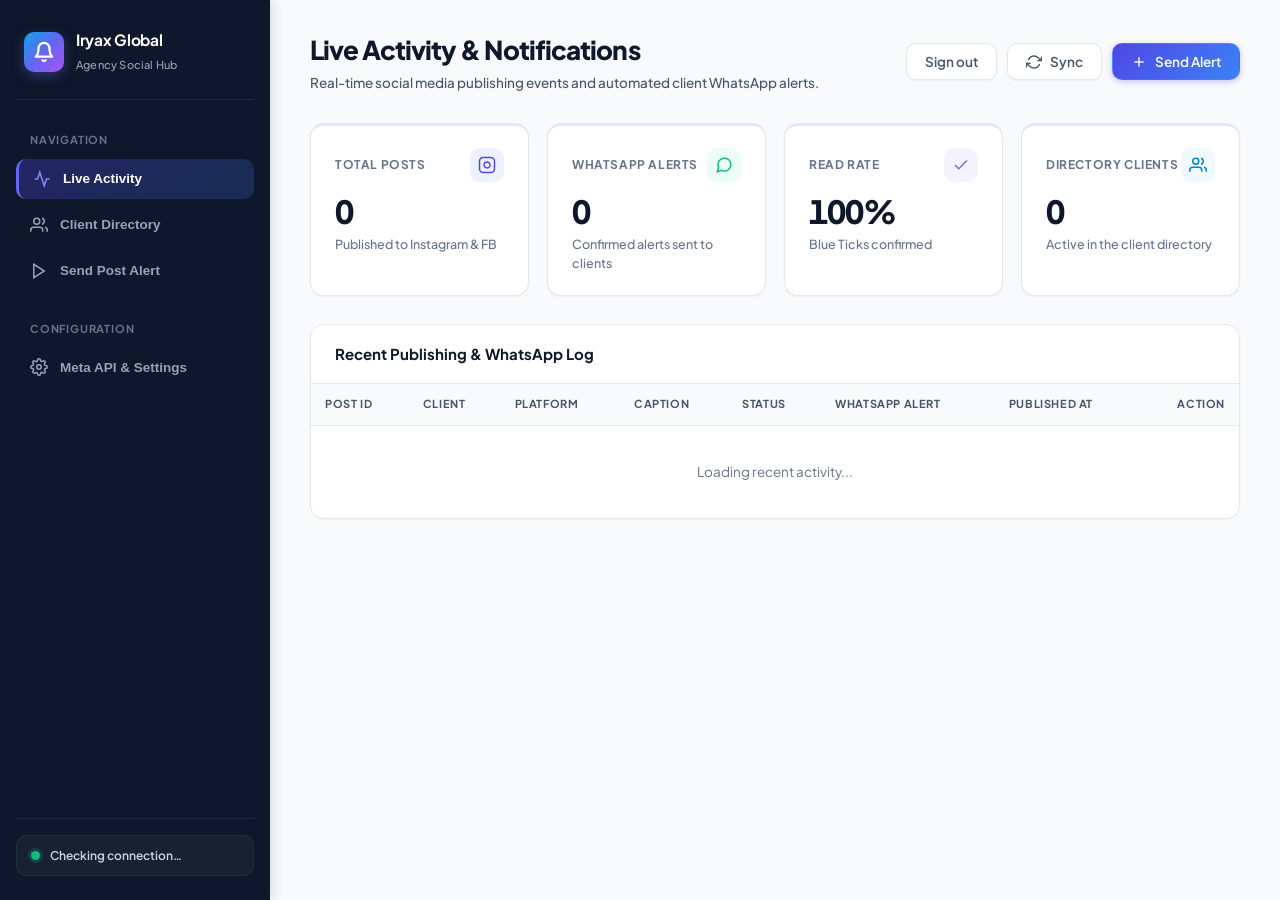
==== commit ce54a4cd: "Configure deployed backend URL http://62.72.29.27:8050 and proxy rewrites" ====
--- a/index.html
+++ b/index.html
@@ -557,6 +557,6 @@
   <!-- Toast Notification Container -->
   <div class="toast-container" id="toast-container" role="status" aria-live="polite"></div>
 
-  <script src="/static/operations.js"></script><script src="app.js?v=20261110_v12"></script>
+  <script src="config.js"></script><script src="operations.js"></script><script src="app.js?v=20261110_v12"></script>
 </body>
 </html>
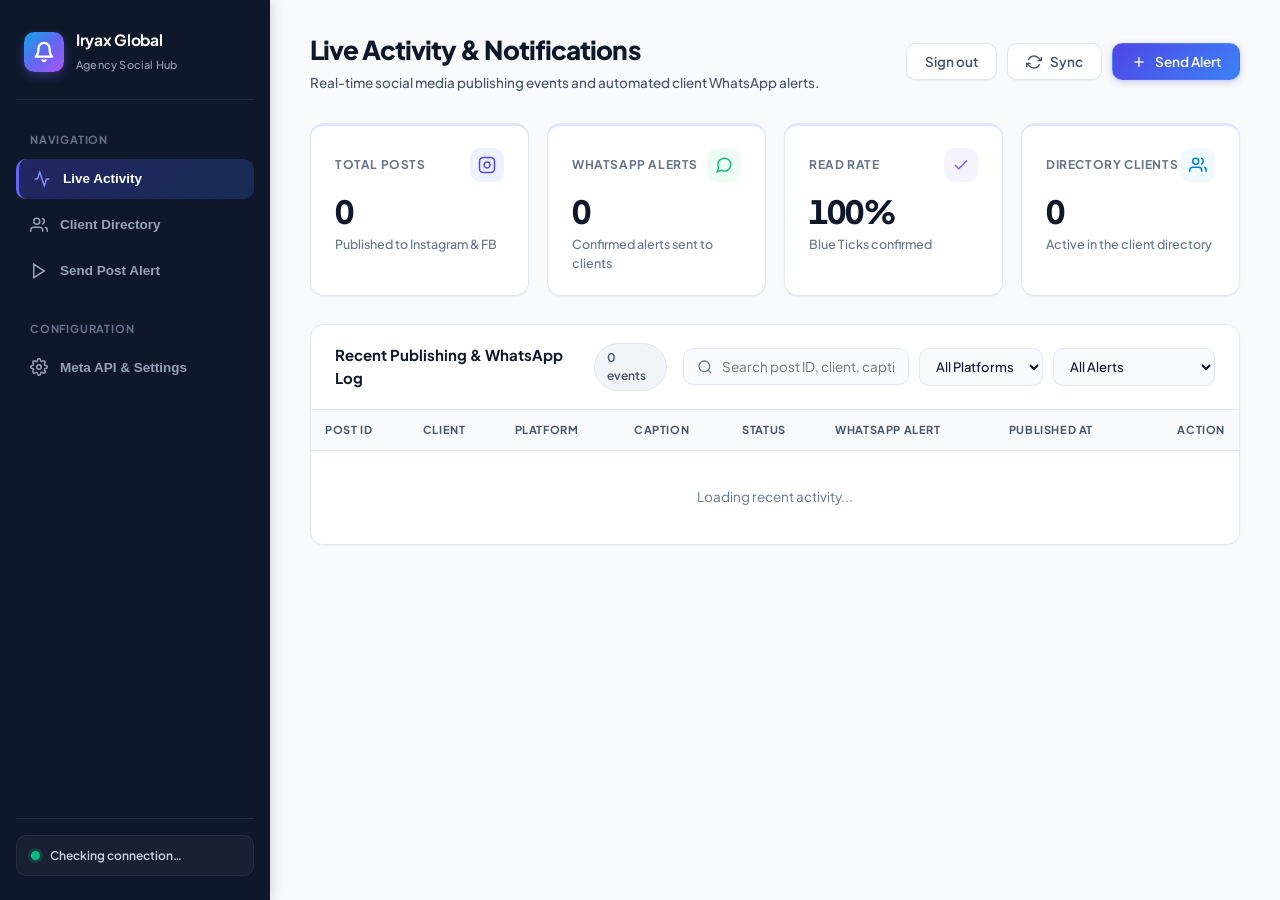
==== commit c4fe3ff6: "feat: enhance activity log UI, filters, pagination, and queue styling" ====
--- a/index.html
+++ b/index.html
@@ -4,7 +4,7 @@
   <meta charset="UTF-8">
   <meta name="viewport" content="width=device-width, initial-scale=1.0">
   <title>Iryax Global | Social Media Publishing & Client Automation Engine</title>
-  <link rel="stylesheet" href="styles.css?v=20261110_v3">
+  <link rel="stylesheet" href="styles.css?v=20261112_v1">
 </head>
 <body>
   <div class="app-layout">
@@ -123,9 +123,28 @@
         </div>
 
         <div class="card">
-          <div class="card-toolbar">
+          <div class="card-toolbar activity-toolbar">
             <div class="toolbar-left">
-              <h3 class="card-title" style="font-size: 15px; font-weight: 700; color: #0f172a;">Recent Publishing & WhatsApp Log</h3>
+              <h3 class="card-title" style="font-size: 15px; font-weight: 700; color: #0f172a; margin: 0;">Recent Publishing & WhatsApp Log</h3>
+              <span class="client-count-chip" id="activity-count-chip">0 events</span>
+            </div>
+            <div class="toolbar-actions activity-filters">
+              <div class="search-box" style="min-width: 220px; max-width: 280px;">
+                <svg viewBox="0 0 24 24" fill="none" stroke="currentColor" stroke-width="2"><circle cx="11" cy="11" r="8"/><line x1="21" y1="21" x2="16.65" y2="16.65"/></svg>
+                <input type="text" id="activity-search-input" class="search-input" placeholder="Search post ID, client, caption...">
+              </div>
+              <select id="activity-platform-filter" class="filter-select" aria-label="Filter by platform">
+                <option value="all">All Platforms</option>
+                <option value="instagram">Instagram</option>
+                <option value="facebook">Facebook</option>
+              </select>
+              <select id="activity-alert-filter" class="filter-select" aria-label="Filter by WhatsApp alert status">
+                <option value="all">All Alerts</option>
+                <option value="sent_group">Sent / Delivered</option>
+                <option value="read">Blue Ticks (Read)</option>
+                <option value="failed">Alert Failed</option>
+                <option value="pending">Pending / Retrying</option>
+              </select>
             </div>
           </div>
           <div class="table-responsive">
@@ -149,6 +168,14 @@
               </tbody>
             </table>
           </div>
+          <div class="table-pagination" id="activity-pagination" style="display: none;">
+            <span class="pagination-info" id="activity-pagination-info">Showing 0–0 of 0</span>
+            <div class="pagination-controls">
+              <button type="button" class="btn btn-sm btn-secondary" id="activity-prev-page">Previous</button>
+              <span class="pagination-page-label" id="activity-page-label">Page 1 of 1</span>
+              <button type="button" class="btn btn-sm btn-secondary" id="activity-next-page">Next</button>
+            </div>
+          </div>
         </div>
       </div>
 
@@ -557,6 +584,6 @@
   <!-- Toast Notification Container -->
   <div class="toast-container" id="toast-container" role="status" aria-live="polite"></div>
 
-  <script src="config.js"></script><script src="operations.js"></script><script src="app.js?v=20261110_v12"></script>
+  <script src="config.js"></script><script src="operations.js?v=20261112_v1"></script><script src="app.js?v=20261112_v1"></script>
 </body>
 </html>
--- a/styles.css
+++ b/styles.css
@@ -1133,3 +1133,97 @@
 #tab-operations table { border-collapse:collapse;min-width:720px;table-layout:fixed; }
 #tab-operations th { padding:12px;text-align:left;font-size:12px;color:var(--text-muted); }
 @media(max-width:640px){.operations-form{grid-template-columns:1fr;}}
+
+/* ==============================================================================
+   Activity Log Filters, Copyable IDs & Pagination
+   ============================================================================== */
+.activity-filters {
+  flex-wrap: wrap;
+}
+
+.filter-select {
+  padding: 9px 12px;
+  background-color: var(--bg-surface);
+  border: 1px solid var(--border-color);
+  border-radius: var(--radius-md);
+  font-size: 13px;
+  font-weight: 500;
+  color: var(--text-primary);
+  font-family: inherit;
+  cursor: pointer;
+  transition: border-color 0.15s ease, box-shadow 0.15s ease, background-color 0.15s ease;
+}
+
+.filter-select:hover {
+  background-color: #ffffff;
+  border-color: #cbd5e1;
+}
+
+.filter-select:focus {
+  outline: none;
+  background-color: #ffffff;
+  border-color: var(--primary);
+  box-shadow: 0 0 0 3px rgba(79, 70, 229, 0.12);
+}
+
+.code-chip-copy {
+  cursor: pointer;
+  gap: 6px;
+  transition: background-color 0.15s ease, border-color 0.15s ease, color 0.15s ease;
+}
+
+.code-chip-copy:hover {
+  background-color: #e2e8f0;
+  border-color: #cbd5e1;
+  color: #0f172a;
+}
+
+.code-chip-copy svg {
+  opacity: 0.55;
+  flex-shrink: 0;
+  transition: opacity 0.15s ease;
+}
+
+.code-chip-copy:hover svg {
+  opacity: 1;
+}
+
+.badge svg {
+  flex-shrink: 0;
+}
+
+.notif-channel-sub {
+  font-size: 11px;
+  color: var(--text-muted);
+  margin-top: 4px;
+  text-transform: capitalize;
+}
+
+.table-pagination {
+  padding: 14px 24px;
+  border-top: 1px solid var(--border-color);
+  background-color: #f8fafc;
+  display: flex;
+  align-items: center;
+  justify-content: space-between;
+  gap: 12px;
+  flex-wrap: wrap;
+}
+
+.pagination-info {
+  font-size: 12.5px;
+  color: var(--text-muted);
+  font-weight: 500;
+}
+
+.pagination-controls {
+  display: flex;
+  align-items: center;
+  gap: 10px;
+}
+
+.pagination-page-label {
+  font-size: 12.5px;
+  font-weight: 600;
+  color: var(--text-secondary);
+}
